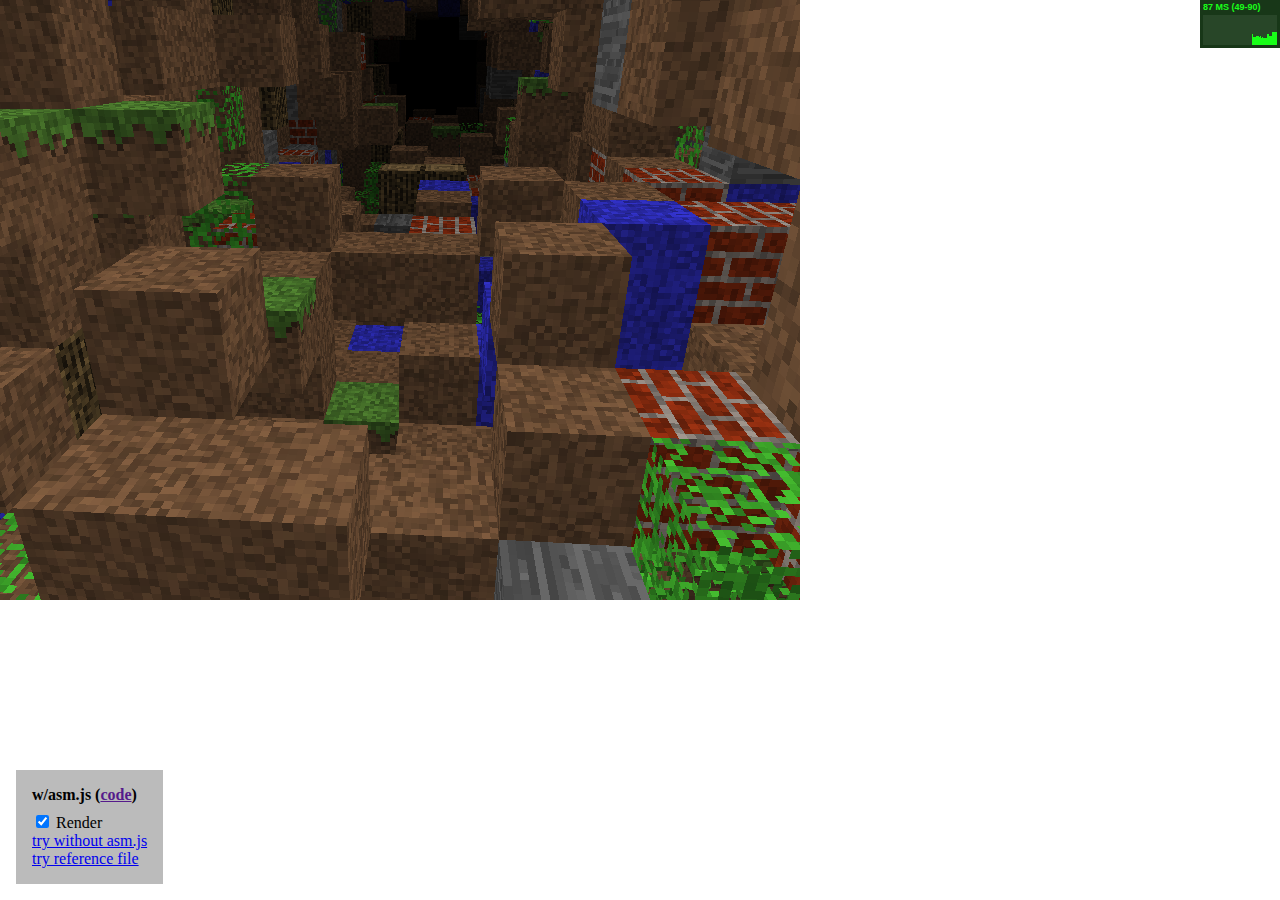
==== index.html @ 6c31b522 "initial" ====
<!DOCTYPE html>
<html>
  <head>
    <title>blocks</title>
    <link rel="stylesheet" type="text/css" href="app.css" />
  </head>
  <body>
    <canvas id="game"></canvas>

    <div class="controls">
      <h4>w/asm.js (<a href="">code</a>)</h4>
      <input type="checkbox" name="render" checked> Render</input>
      <div><a href="index-noasm.html">try without asm.js</a></div>
      <div><a href="/index-reference.html">try reference file</a></div>
    </div>

    <script src="stats.min.js"></script>
    <script src="gl-matrix.js"></script>
    <script src="gl-renderer.js"></script>
    <script src="app.js"></script>
    <script src="render.js"></script>
  </body>
</html>
---- app.css ----
body {
    margin: 0;
}

h4 {
    margin: 0;
    margin-bottom: .5em;
}

canvas {
    image-rendering: optimizeSpeed;
    image-rendering: -moz-crisp-edges;
    image-rendering: -webkit-optimize-contrast;
    image-rendering: optimize-contrast;
    -ms-interpolation-mode: nearest-neighbor;
}

.controls {
    position: absolute;
    bottom: 0;
    left: 0;
    background-color: rgba(30, 30, 30, .3);
    margin: 1em;
    padding: 1em;
}
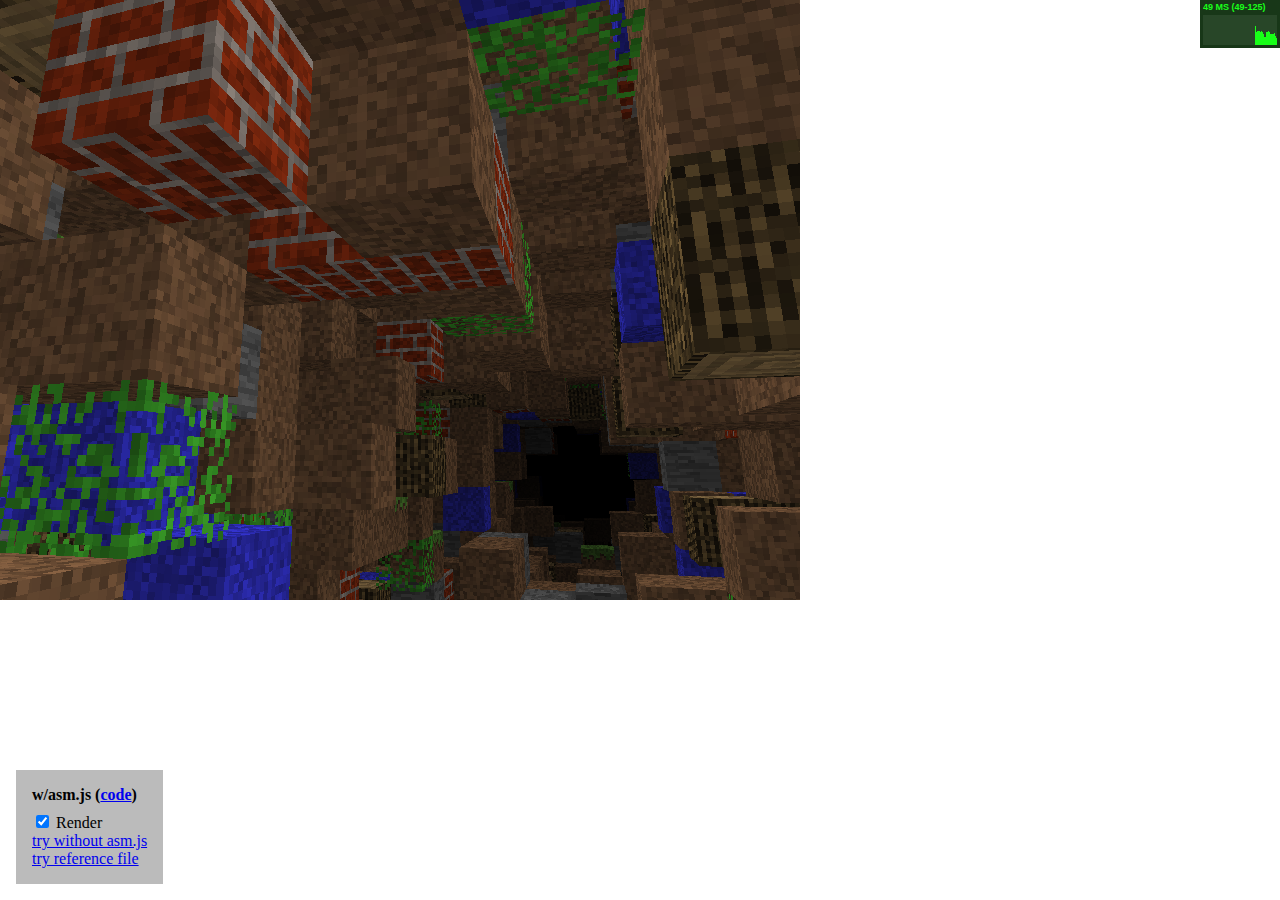
==== commit fa6b737a: "update links" ====
--- a/index.html
+++ b/index.html
@@ -8,7 +8,10 @@
     <canvas id="game"></canvas>
 
     <div class="controls">
-      <h4>w/asm.js (<a href="">code</a>)</h4>
+      <h4>
+        w/asm.js
+        (<a href="https://github.com/jlongster/lljs-minecraft/blob/master/render.js">code</a>)
+      </h4>
       <input type="checkbox" name="render" checked> Render</input>
       <div><a href="index-noasm.html">try without asm.js</a></div>
       <div><a href="/index-reference.html">try reference file</a></div>
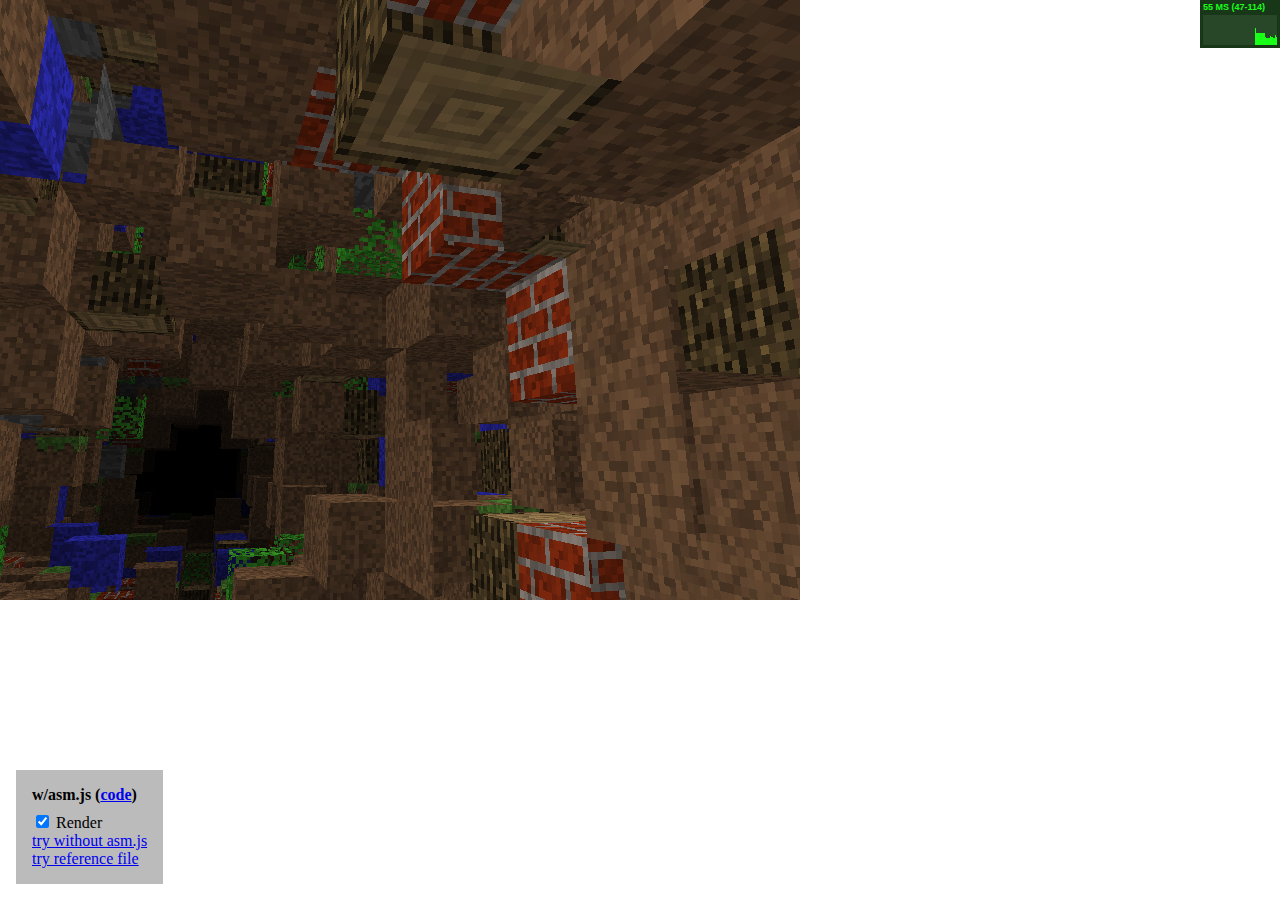
==== commit 0d8fda76: "fix links" ====
--- a/index.html
+++ b/index.html
@@ -14,7 +14,7 @@
       </h4>
       <input type="checkbox" name="render" checked> Render</input>
       <div><a href="index-noasm.html">try without asm.js</a></div>
-      <div><a href="/index-reference.html">try reference file</a></div>
+      <div><a href="index-reference.html">try reference file</a></div>
     </div>
 
     <script src="stats.min.js"></script>
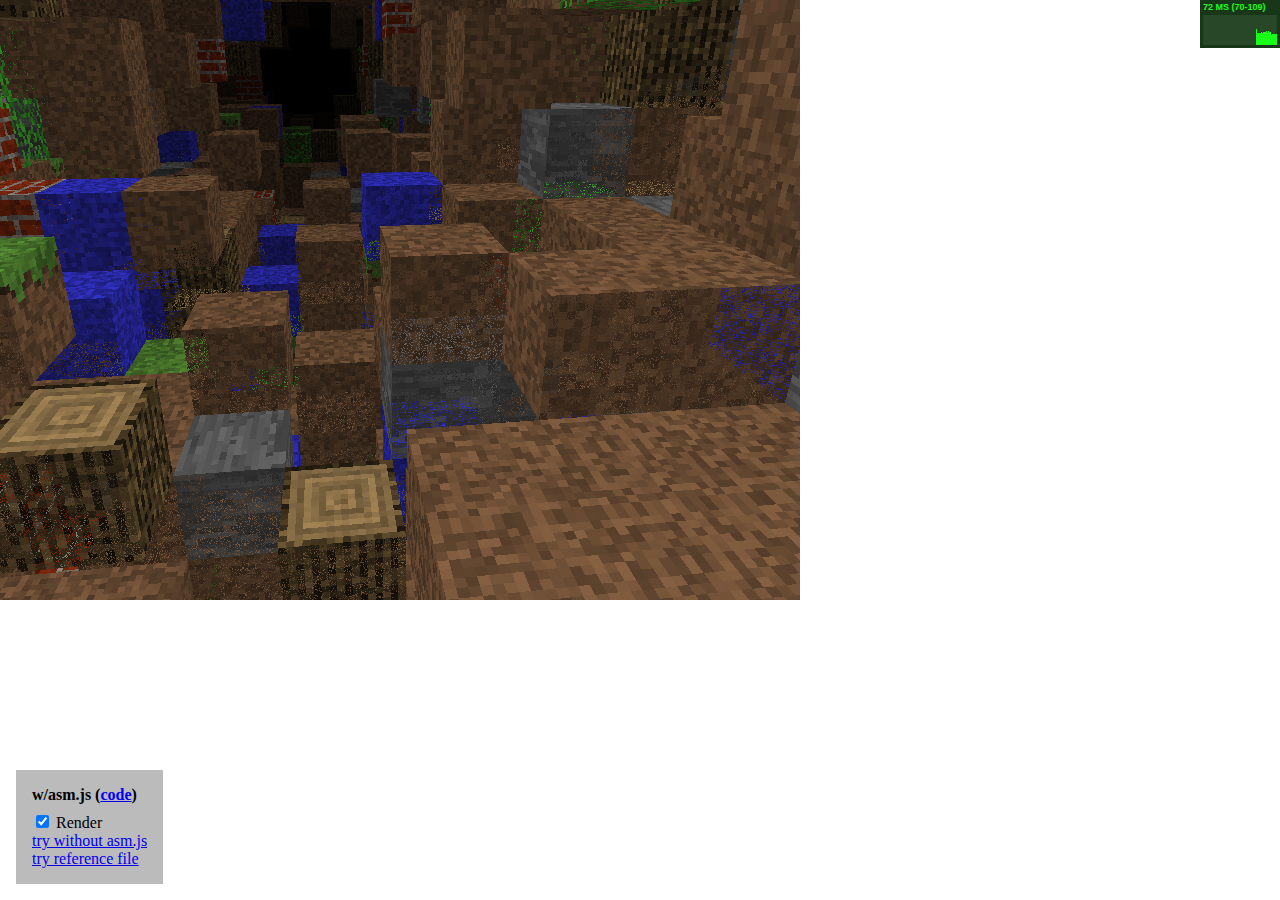
==== commit feb5d465: "damnit fix links again" ====
--- a/index.html
+++ b/index.html
@@ -10,7 +10,7 @@
     <div class="controls">
       <h4>
         w/asm.js
-        (<a href="https://github.com/jlongster/lljs-minecraft/blob/master/render.js">code</a>)
+        (<a href="https://github.com/jlongster/lljs-minecraft/blob/gh-pages/render.js">code</a>)
       </h4>
       <input type="checkbox" name="render" checked> Render</input>
       <div><a href="index-noasm.html">try without asm.js</a></div>
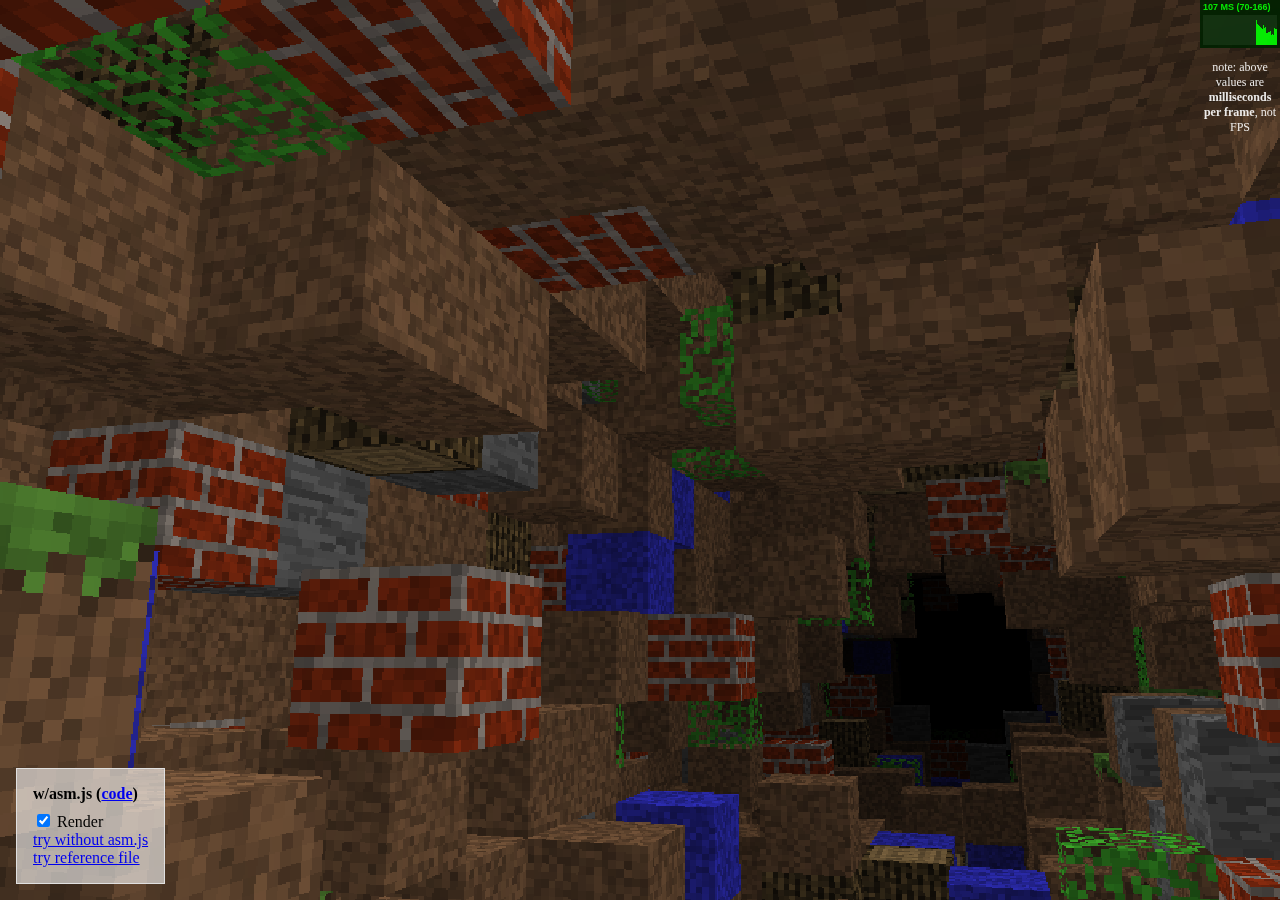
==== commit c2d93cc0: "update links" ====
--- a/index.html
+++ b/index.html
@@ -10,7 +10,7 @@
     <div class="controls">
       <h4>
         w/asm.js
-        (<a href="https://github.com/jlongster/lljs-minecraft/blob/gh-pages/render.js">code</a>)
+        (<a href="https://github.com/jlongster/lljs-minecraft/blob/gh-pages/render.ljs">code</a>)
       </h4>
       <input type="checkbox" name="render" checked> Render</input>
       <div><a href="index-noasm.html">try without asm.js</a></div>
--- a/app.css
+++ b/app.css
@@ -1,6 +1,8 @@
 
-body {
+html, body {
     margin: 0;
+    height: 100%;
+    overflow: hidden;
 }
 
 h4 {
@@ -16,11 +18,19 @@
     -ms-interpolation-mode: nearest-neighbor;
 }
 
+.note {
+    font-size: .75em;
+    text-align: center;
+    margin-top: 1em;
+    color: white;
+}
+
 .controls {
     position: absolute;
     bottom: 0;
     left: 0;
-    background-color: rgba(30, 30, 30, .3);
+    background-color: rgba(255, 255, 255, .6);
+    border: 1px solid #e0e0e0;
     margin: 1em;
     padding: 1em;
 }